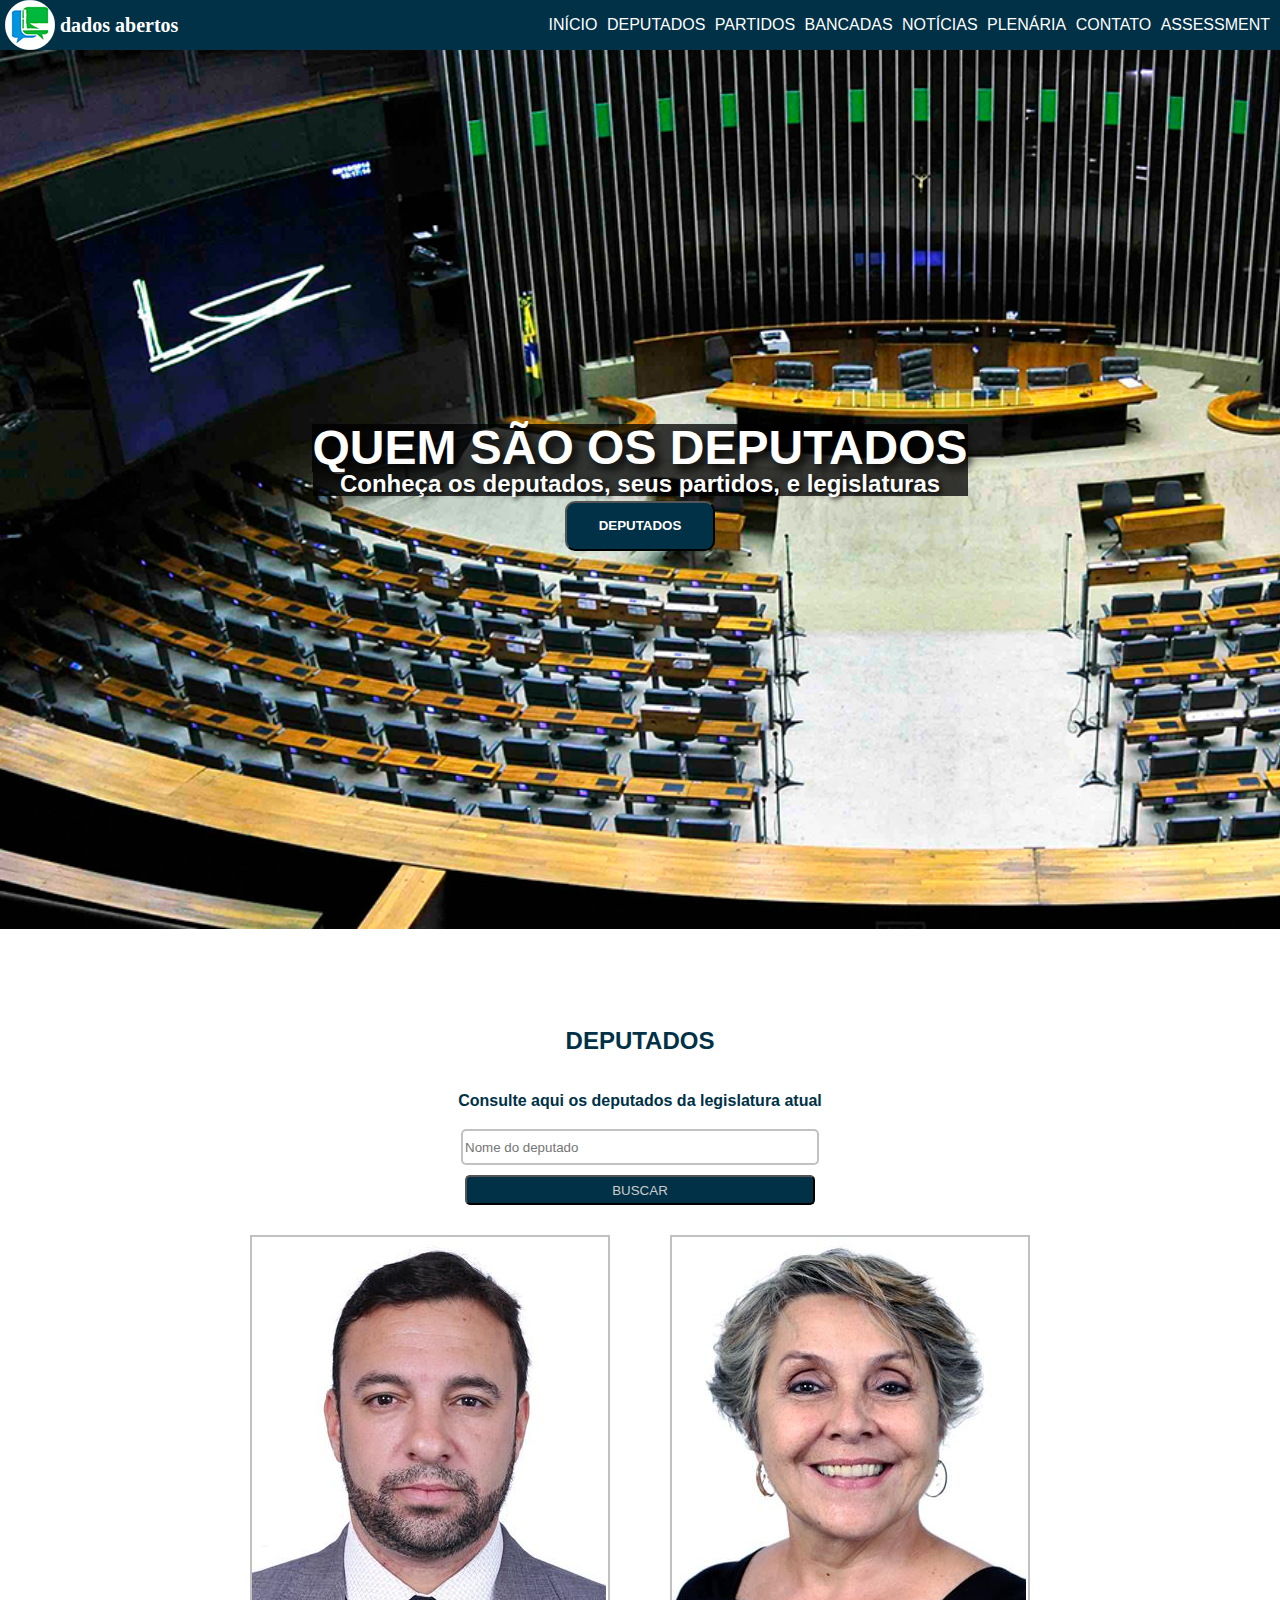
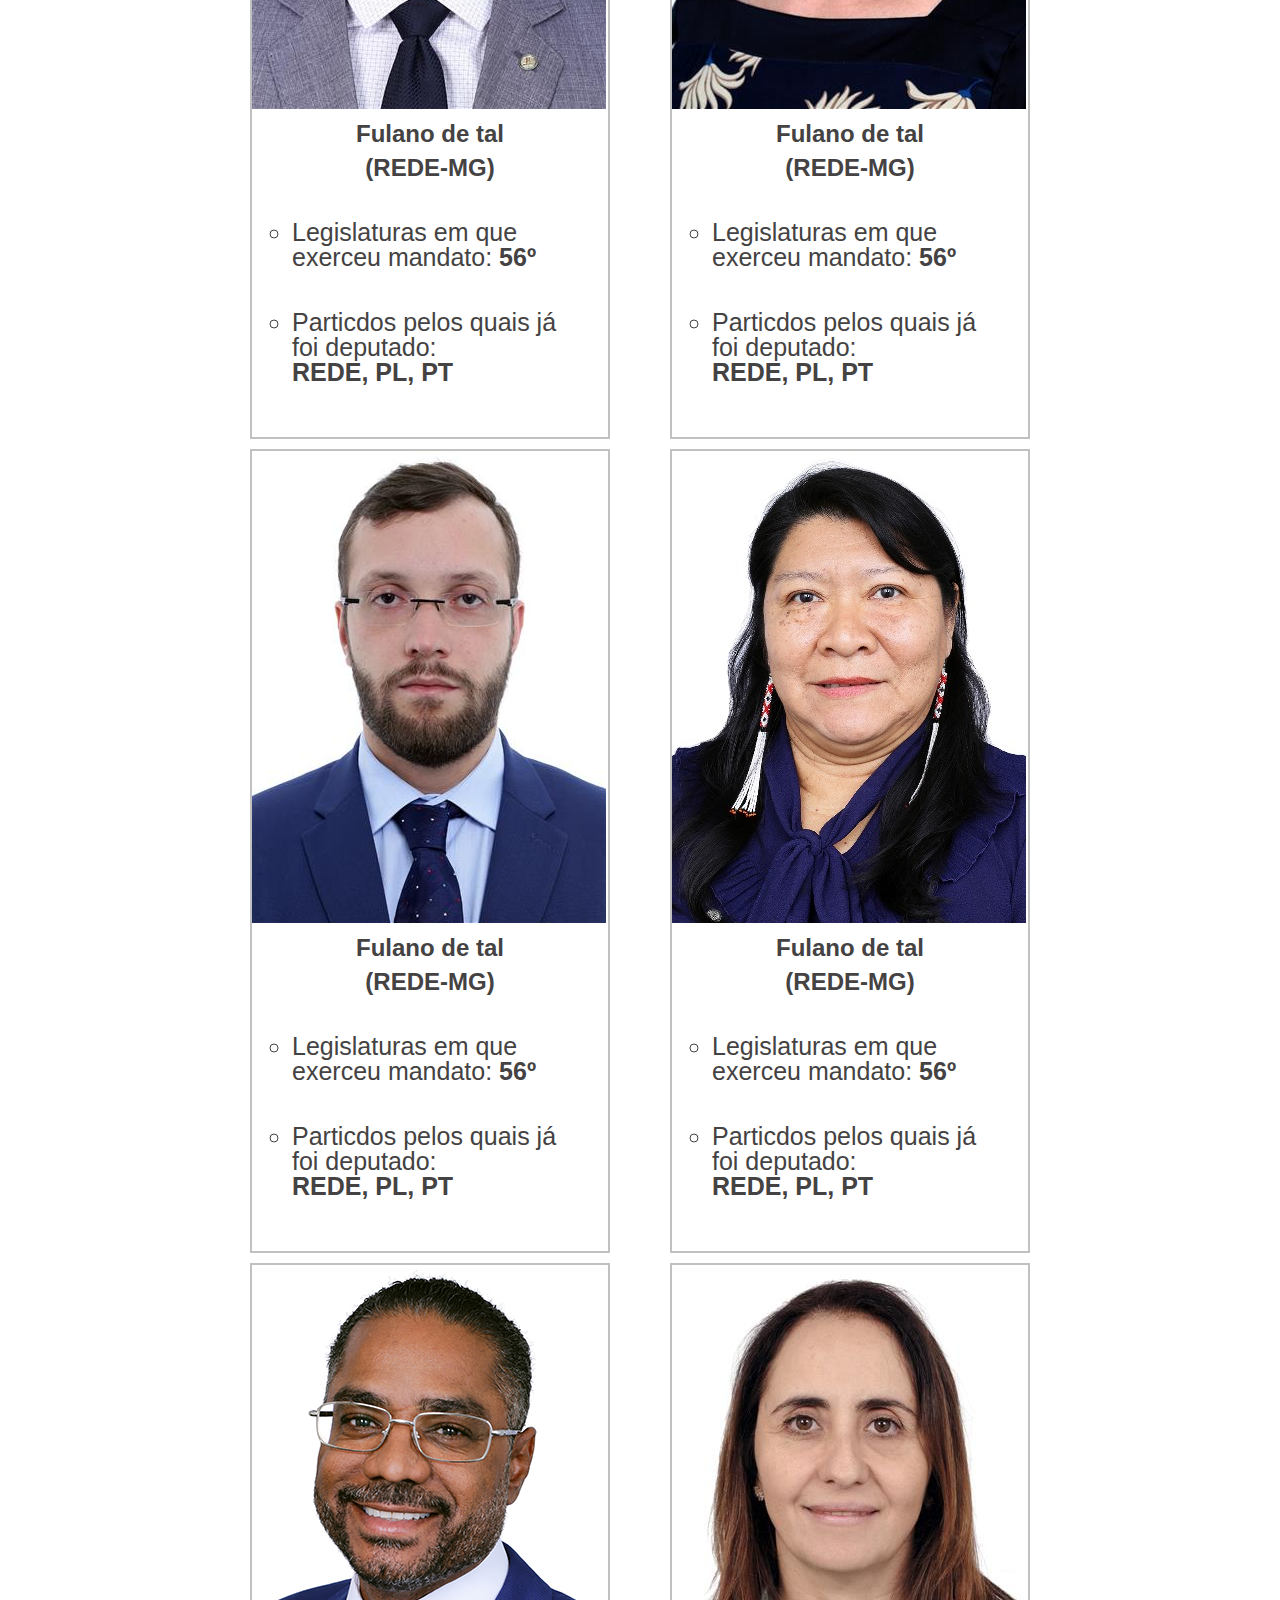
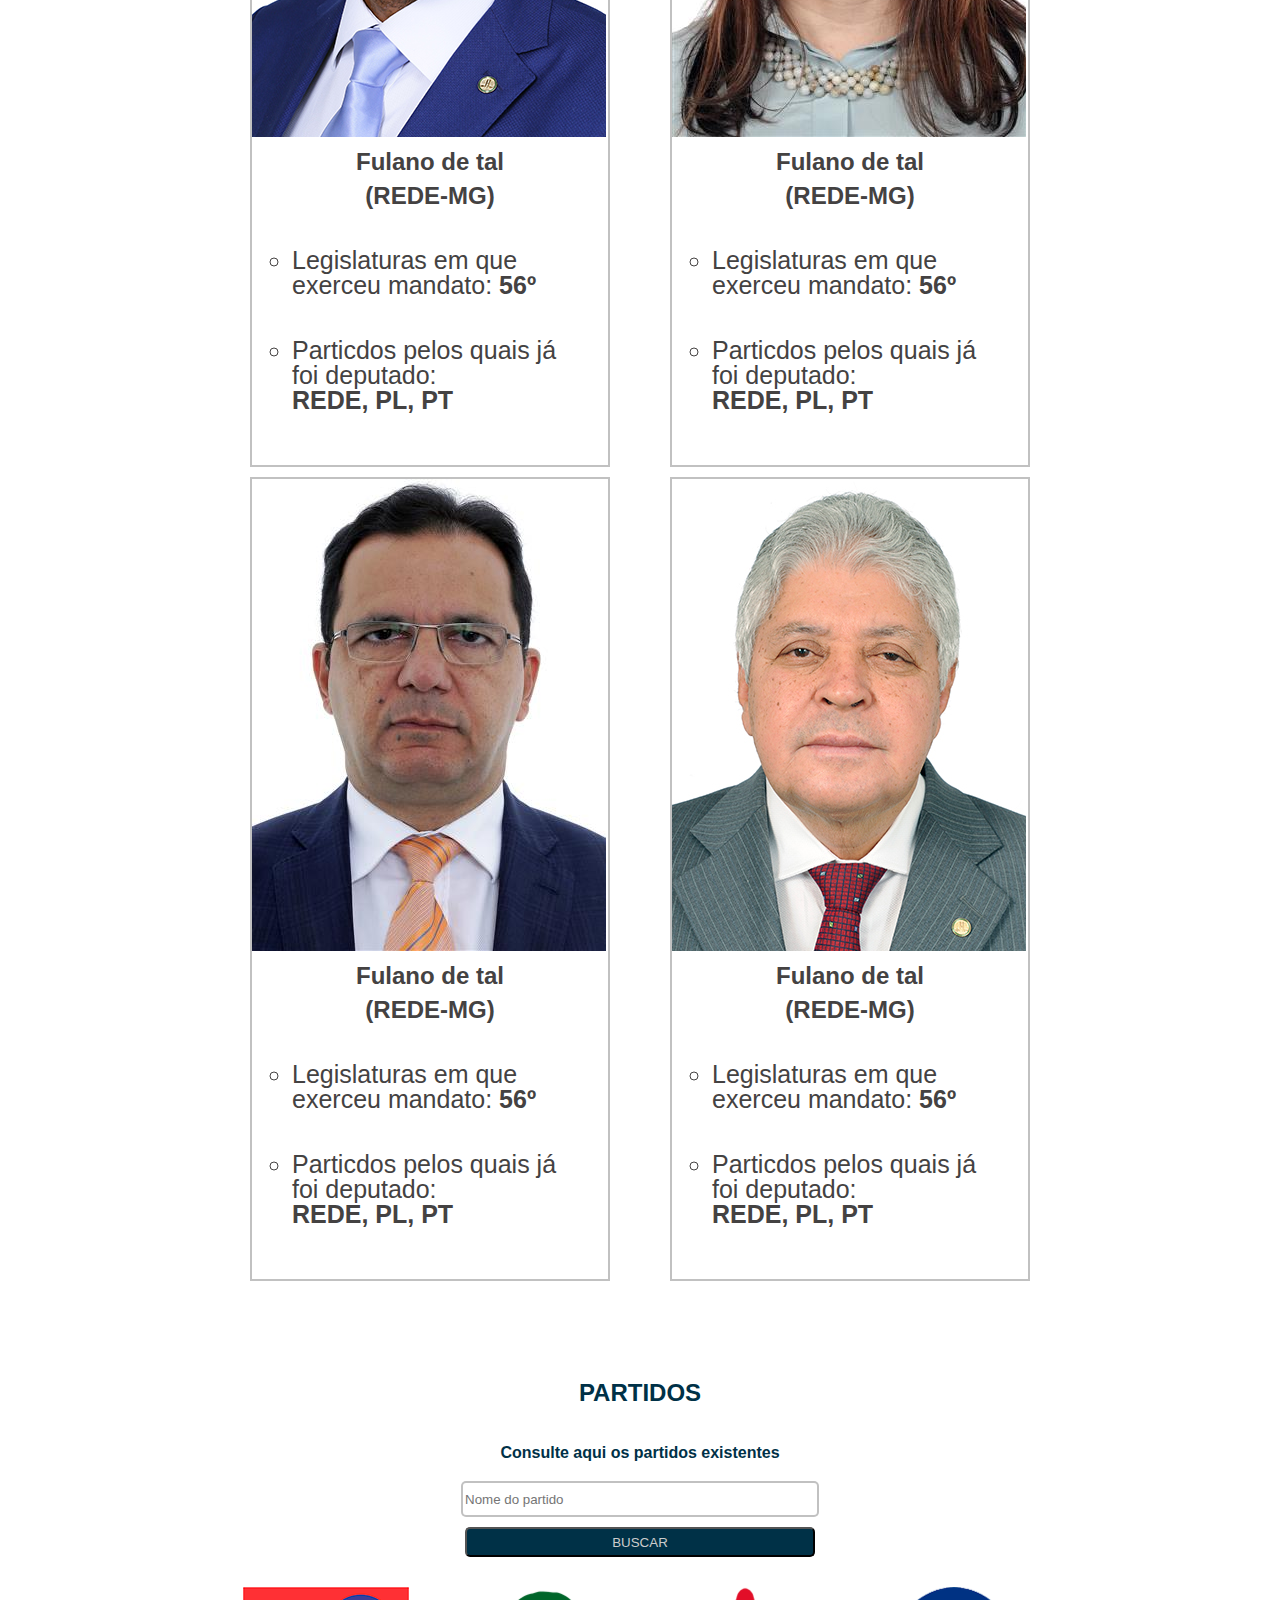
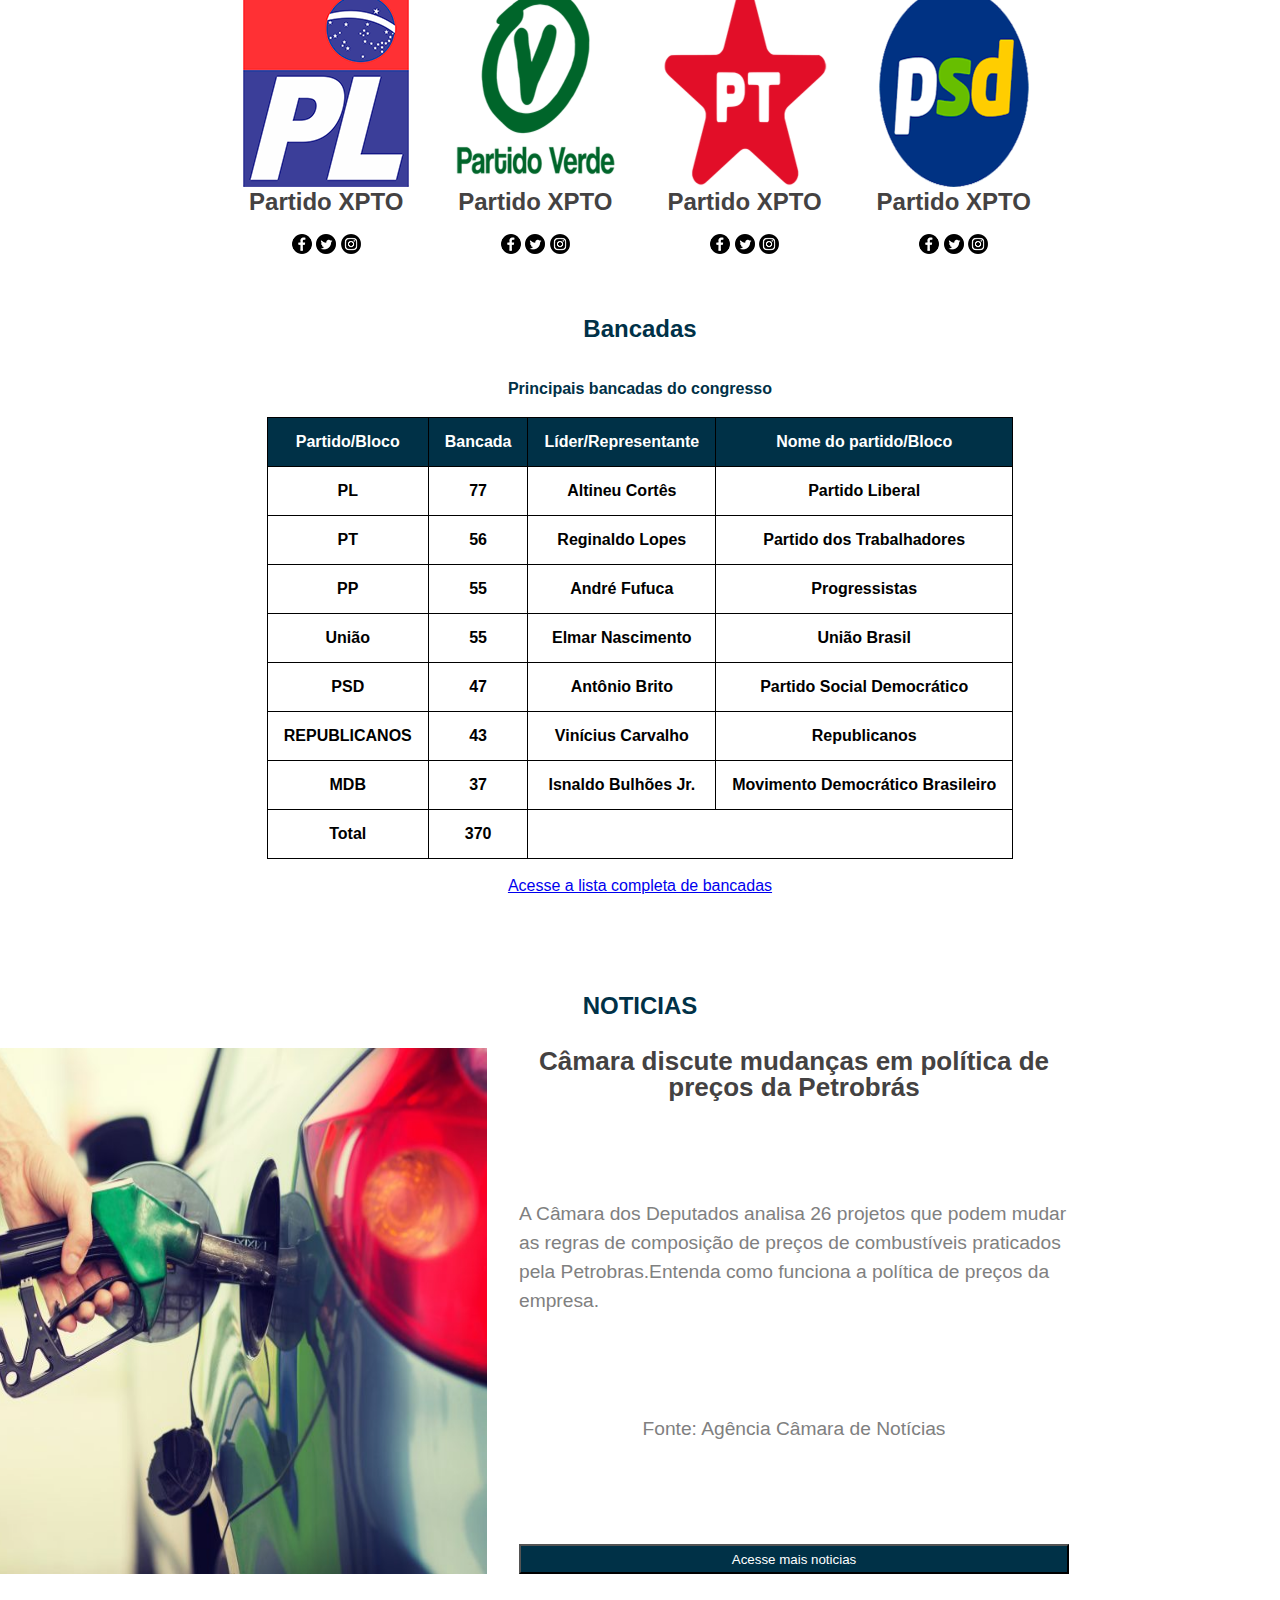
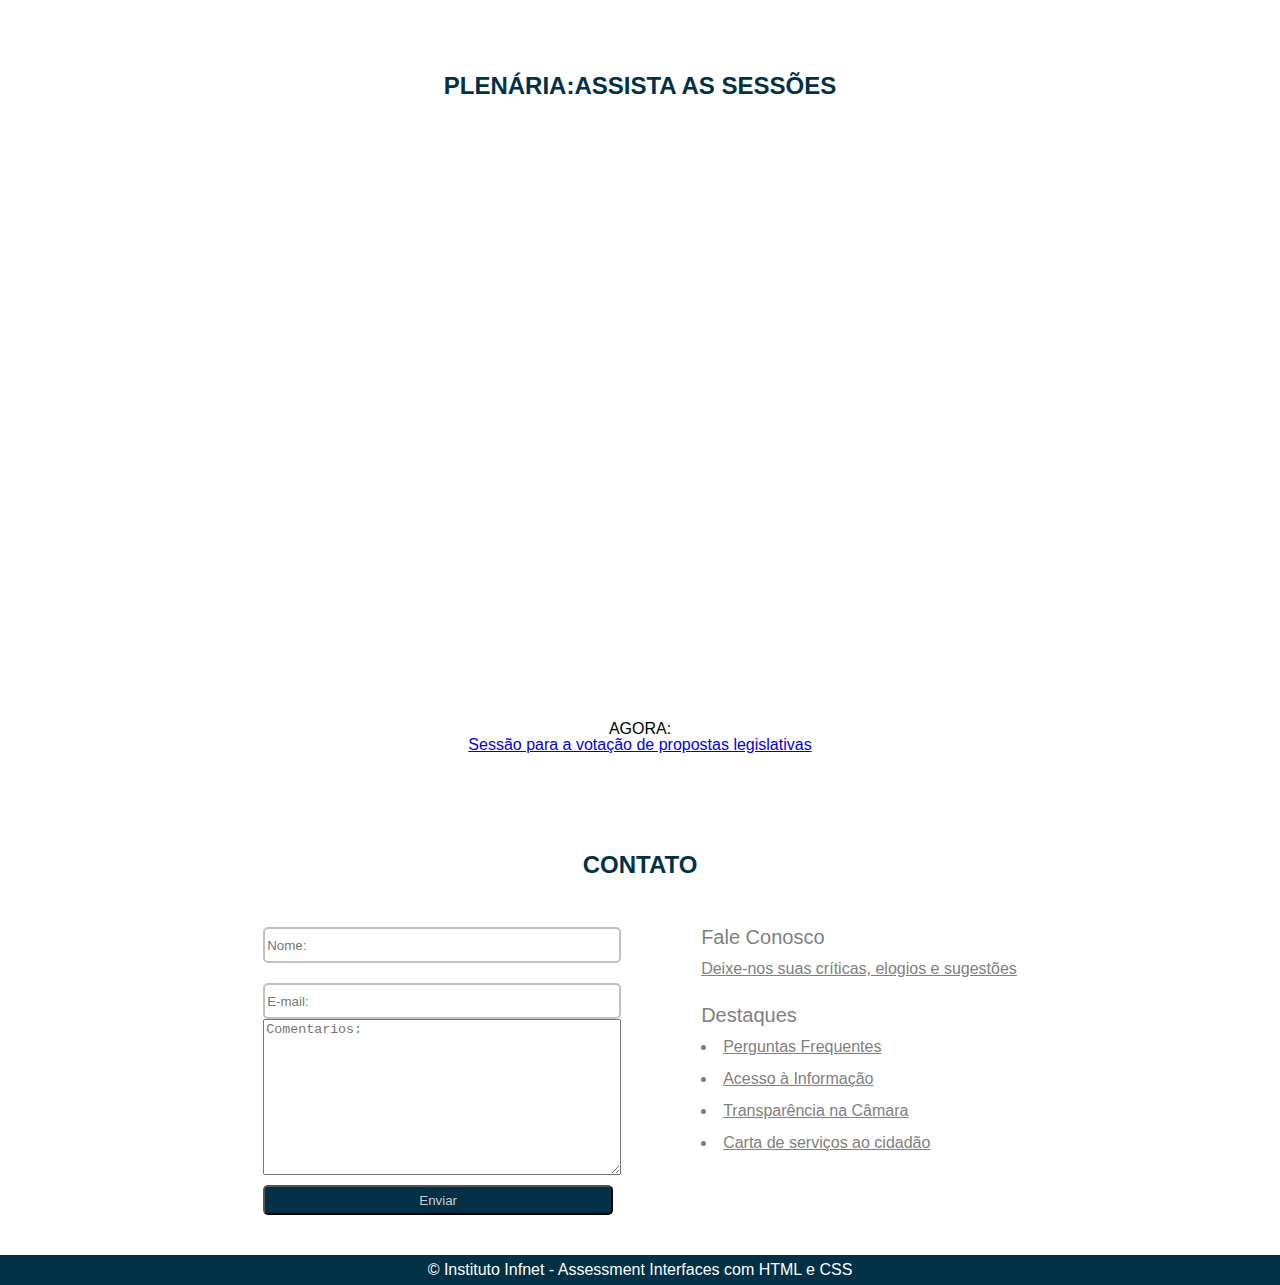
==== index.html @ 7a62c9b3 "Initial commit" ====
<!DOCTYPE html>
<html lang="pt-BR">
<head>
    <link rel="stylesheet" href="reset.css">
    <link rel="stylesheet" href="estilos.css">
    <link rel="stylesheet" href="mediaQuery.css">
    <meta charset="UTF-8">
    <meta name="viewport" content="width=device-width, initial-scale=1.0">
    <meta name="author" content="Lucas Pagliarini">
    <script src="modernizr-custom.js"></script>
    <title>Assessment - Interfaces com HTML e CSS</title>
</head>
<body>
<div id="container">
<header>
    <img class="logo" src="imagens/logo.png" alt=""/>
    <div class="head">dados abertos</div>
    <nav class="menu">
            <ul>
            <li><a title="Inicio" href="#"> Início </a> </li>
            <li><a title="  Ancora-deputados" href="#deputados">Deputados</a></li>
            <li><a title="Ancora-partido" href="#partido">Partidos</a></li>
            <li><a title="Ancora-bancada" href="#bancada">Bancadas</a></li>
            <li><a title="Ancora-noticia" href="#noticia">Notícias</a></li>
            <li><a title="Ancora-plenaria" href="#plenaria">Plenária</a></li>
            <li><a title="Ancora-contato" href="#contato">Contato</a></li>
            <li><a title="Assessment" href="ASSESSMENT.html">Assessment</a></li>
        </ul>
    </nav>
</header>
<main>
    <div class="container1">
        <h1  class="flex-item1">QUEM SÃO OS DEPUTADOS</h1>
        <h2 class="flex-item2">Conheça os deputados, seus partidos, e legislaturas</h2>
        <button class="flex-item3">DEPUTADOS</button>
    </div>
    <div class="titulos">
        <h2 ID="deputados">DEPUTADOS</h2>
        <h3>Consulte aqui os deputados da legislatura atual</h3>
        <label for="nome"></label><input type="text" id="nome" name="nome" placeholder="Nome do deputado">
        <br>
        <button>BUSCAR</button>
    </div>
    <section class="deputados">
        <div class="containerDep">
        <div class="item">
            <img src="imagens/dep1.jpg" alt="foto do deputado">
            <h2>Fulano de tal</h2>
            <h3>(REDE-MG)</h3>
            <ul>
                <li>Legislaturas em que exerceu mandato: <b>56º</b></li>
                <li>Particdos pelos quais já foi deputado:<br> <b>REDE, PL, PT</b></li>
            </ul>
        </div>
        <div class="item">
            <img src="imagens/dep2.jpg" alt="foto do deputado">
            <h2>Fulano de tal</h2>
            <h3>(REDE-MG)</h3>
            <ul>
                <li>Legislaturas em que exerceu mandato: <b>56º</b></li>
                <li>Particdos pelos quais já foi deputado:<br> <b>REDE, PL, PT</b></li>
            </ul>
        </div>
        <div class="item">
            <img src="imagens/dep3.jpg" alt="foto do deputado">
            <h2>Fulano de tal</h2>
            <h3>(REDE-MG)</h3>
            <ul>
                <li>Legislaturas em que exerceu mandato: <b>56º</b></li>
                <li>Particdos pelos quais já foi deputado:<br> <b>REDE, PL, PT</b></li>
            </ul>
        </div>
        <div class="item">
            <img src="imagens/dep4.jpg" alt="foto do deputado">
            <h2>Fulano de tal</h2>
            <h3>(REDE-MG)</h3>
            <ul>
                <li>Legislaturas em que exerceu mandato: <b>56º</b></li>
                <li>Particdos pelos quais já foi deputado:<br> <b>REDE, PL, PT</b></li>
            </ul>
        </div>
        <div class="item">
            <img src="imagens/dep5.jpg" alt="foto do deputado">
            <h2>Fulano de tal</h2>
            <h3>(REDE-MG)</h3>
            <ul>
                <li>Legislaturas em que exerceu mandato: <b>56º</b></li>
                <li>Particdos pelos quais já foi deputado:<br> <b>REDE, PL, PT</b></li>
            </ul>
        </div>
        <div class="item">
            <img src="imagens/dep6.jpg" alt="foto do deputado">
            <h2>Fulano de tal</h2>
            <h3>(REDE-MG)</h3>
            <ul>
                <li>Legislaturas em que exerceu mandato: <b>56º</b></li>
                <li>Particdos pelos quais já foi deputado:<br> <b>REDE, PL, PT</b></li>
            </ul>
        </div>
        <div class="item">
            <img src="imagens/dep7.jpg" alt="foto do deputado">
            <h2>Fulano de tal</h2>
            <h3>(REDE-MG)</h3>
            <ul>
                <li>Legislaturas em que exerceu mandato: <b>56º</b></li>
                <li>Particdos pelos quais já foi deputado:<br> <b>REDE, PL, PT</b></li>
            </ul>
        </div>
        <div class="item">
            <img src="imagens/dep8.jpg" alt="foto do deputado">
            <h2>Fulano de tal</h2>
            <h3>(REDE-MG)</h3>
            <ul>
                <li>Legislaturas em que exerceu mandato: <b>56º</b></li>
                <li>Particdos pelos quais já foi deputado:<br> <b>REDE, PL, PT</b></li>
            </ul>
        </div>
        </div>
    </section>
    <section class="partidos">
        <div class="titulos">
            <h2 id="partido">PARTIDOS</h2>
            <h3>Consulte aqui os partidos existentes</h3>
            <label for="nome"></label><label for="partidos"></label><input type="text" id="partidos" name="nome" placeholder="Nome do partido">
            <br>
            <button>BUSCAR</button>
        </div>
        <div class="logos">
            <div class="individual">
                <img src="imagens/pl.png" alt="simbolo do partido">
                <h3>Partido XPTO</h3>
                <a title="facebook" href="https://www.facebook.com"><img src="imagens/facebook.png" alt=""></a>
                <a title="twitter" href="https://www.twitter.com"> <img src="imagens/twitter.png" alt=""></a>
                <a title="instagram" href="https://www.instagram.com"> <img src="imagens/instagram.png" alt=""></a>
            </div>
            <div class="individual">
                <img src="imagens/verde.png" alt="simbolo do partido">
                <h3>Partido XPTO</h3>
                <a title="facebook" href="https://www.facebook.com"><img src="imagens/facebook.png" alt=""></a>
                <a title="twitter" href="https://www.twitter.com"> <img src="imagens/twitter.png" alt=""></a>
                <a title="instagram" href="https://www.instagram.com"> <img src="imagens/instagram.png" alt=""></a>
            </div>
            <div class="individual">
                <img src="imagens/pt.png" alt="simbolo do partido">
                <h3>Partido XPTO</h3>
                <a title="facebook" href="https://www.facebook.com"><img src="imagens/facebook.png" alt=""></a>
                <a title="twitter" href="https://www.twitter.com"> <img src="imagens/twitter.png" alt=""></a>
                <a title="instagram" href="https://www.instagram.com"> <img src="imagens/instagram.png" alt=""></a>
            </div>
            <div class="individual">
                <img src="imagens/psd.png" alt="simbolo do partido">
                <h3>Partido XPTO</h3>
                <a title="facebook" href="https://www.facebook.com"><img src="imagens/facebook.png" alt=""></a>
                <a title="twitter" href="https://www.twitter.com"> <img src="imagens/twitter.png" alt=""></a>
                <a title="instagram" href="https://www.instagram.com"> <img src="imagens/instagram.png" alt=""></a>
            </div>
        </div>
    </section>
    <section class="bancadas">
        <div>
            <h2 id="bancada">Bancadas</h2>
            <h3>Principais bancadas do congresso</h3>
            <div class="tabelaa">
            <table class="tabela">
                <tr>
                    <th>Partido/Bloco</th>
                    <th>Bancada</th>
                    <th>Líder/Representante</th>
                    <th>Nome do partido/Bloco</th>
                </tr>
                <tr>
                    <th>PL</th>
                    <th>77</th>
                    <th>Altineu Cortês</th>
                    <th>Partido Liberal</th>
                </tr>
                <tr>
                    <th>PT</th>
                    <th>56</th>
                    <th>Reginaldo Lopes</th>
                    <th>Partido dos Trabalhadores</th>
                </tr>
                <tr>
                    <th>PP</th>
                    <th>55</th>
                    <th>André Fufuca</th>
                    <th>Progressistas</th>
                </tr>
                <tr>
                    <th>União</th>
                    <th>55</th>
                    <th>Elmar Nascimento</th>
                    <th>União Brasil</th>
                </tr>
                <tr>
                    <th>PSD</th>
                    <th>47</th>
                    <th>Antônio Brito</th>
                    <th>Partido Social Democrático</th>
                </tr>
                <tr>
                    <th>REPUBLICANOS</th>
                    <th>43</th>
                    <th>Vinícius Carvalho</th>
                    <th>Republicanos</th>
                </tr>
                <tr>
                    <th>MDB</th>
                    <th>37</th>
                    <th>Isnaldo Bulhões Jr.</th>
                    <th>Movimento Democrático Brasileiro</th>
                </tr>
                <tr>
                    <th>Total</th>
                    <th>370</th>
                    <td></td>
                    <td></td>
                </tr>
            </table>
            </div>
            <span><a href="#">Acesse a lista completa de bancadas</a></span>
        </div>
    </section>
    <section class="noticias">
        <h2 id="noticia">NOTICIAS</h2>
        <div class="noticias-1">
            <img src="./imagens/combustivel.jpg" alt="Foto de carro sendo abastecido">
            <article class="noticia-demo">
                <h3>Câmara discute mudanças em política de preços da Petrobrás</h3>
                <p>A Câmara dos Deputados analisa 26 projetos que podem mudar as regras de composição de preços de combustíveis praticados pela Petrobras.Entenda como funciona a política de preços da empresa.
                </p>
                <p id="fonte">Fonte: Agência Câmara de Notícias</p>
                <button>Acesse mais noticias</button>
            </article>
        </div>
    </section>
    <section class="plenaria">
        <div class="titulos">
        <h2 id="plenaria">PLENÁRIA:ASSISTA AS SESSÕES</h2>
        <div>
            <iframe id="video"
                    src="https://www.youtube.com/embed/dHnzc9LfSps" title="YouTube video player"
                    allow="accelerometer; autoplay; clipboard-write; encrypted-media; gyroscope;
                picture-in-picture" allowfullscreen></iframe>
            <p>AGORA:</p>
            <a title="votaçao" href="#">Sessão para a votação de propostas legislativas</a>
        </div>
        </div>
    </section>
    <section class="contato">
        <div class="titulos">
            <h2 id="contato">CONTATO</h2>
            <div class="container2">
                <form class="formulario">
                    <input type="text" name="name" placeholder="Nome:" required >
                    <input type="email" name="email" placeholder="E-mail:" required>
                    <textarea name="comment" cols="30" rows="10" wrap="hard" placeholder="Comentarios:" required></textarea>
                    <button>Enviar</button>
                </form>
                <div class="info">
                    <div class="fale-conosco">
                        <p>Fale Conosco</p>
                        <a title="criticas" href="#">Deixe-nos suas críticas, elogios e sugestões</a>
                    </div>
                    <div class="destaques">
                        <p>Destaques</p>
                        <ul>
                            <li><a title="perguntas" href="#">Perguntas Frequentes</a></li>
                            <li><a title="info" href="#">Acesso à Informação</a></li>
                            <li><a title="transparencia" href="#">Transparência na Câmara</a></li>
                            <li><a title="carta" href="#">Carta de serviços ao cidadão</a></li>
                        </ul>
                </div>
            </div>
        </div>
        </div>
    </section>
</main>
<footer>
    <p>© Instituto Infnet - Assessment Interfaces com HTML e CSS</p>
</footer>
</div>
</body>
</html>
---- estilos.css ----
main{
    max-width: 1920px;
}
form{
    border-radius: 10px;
}
body {
    background-color: white;
    font-family: Roboto, sans-serif;
}
header{
    display: flex;
    background: #003147;
    width: 100%;
}
.head{
    color: white;
    font-family: Constantia, serif;
    font-size: 20px;
    font-weight: bolder;
    align-self: center;
    margin-left: 5px;

}
.logo{
    margin-left: 5px;
}
.menu{
    text-transform: uppercase;
    display: inline;
    color : white;
    margin-left: auto;
    align-self: center;
    margin-right: 10px;
}
.menu ul li{
    display: inline;
    margin-left: 5px;
}
.menu ul li a{
    color:white;
    text-decoration: none;
}
.menu ul li a:hover{
    background-color:darkcyan;
}
.container1 {
    font-family: sans-serif;
    flex-grow: 1;
    flex-direction: column;
    display: flex;
    background-image: url("imagens/plenario-camara.png");
    height: 879px;
    background-size: cover;
    align-items: center;
    justify-content: center;
}
.flex-item1{
    text-shadow: 0.1em 0.1em 0.2em black;
    color: white;
    align-self: center;
    font-size: xxx-large;
    background-color: rgba(0, 0, 0, 0.76);
}
.flex-item2{
    text-shadow: 0.1em 0.1em 0.2em black;
    width: 655px;
    color: white;
    align-self: center;
    font-size: x-large;
    background-color: rgba(0, 0, 0, 0.76);
    text-align: center;
}
.flex-item3{
    background: #003147;
    color: white;
    height: 50px;
    width: 150px;
    border-radius: 10px;
    margin: 5px;
    font-weight: 800;
}
.flex-item3 a{
    color:white;
    text-decoration: none;
}
.titulos{
    font-family: sans-serif;
    margin-top: 100px;
    text-align: center;
}
.titulos h2{
    color: #003147;
    font-size: x-large;
}
.titulos h3{
    color: #003147;
    margin-top: 40px;
}
.titulos input{
    margin-top: 20px;
    width: 350px;
    height: 30px;
    border-radius: 5px;
    border: 2px solid rgba(128, 128, 128, 0.49);
}
.titulos button{
    margin-top: 10px;
    background-color: #003147;
    color: #cccccc;
    height: 30px;
    width: 350px;
    border-radius: 5px;
}
.containerDep{
    display: flex;
    flex-direction: row;
    margin-top: 30px;
    margin-left: 200px;
    margin-right: 200px;
    gap: 10px;
    flex-wrap: wrap;
    justify-content: space-evenly;
}
.item{
    color: #444242;
    background: white;
    height: 800px;
    width: 356px;
    border: 2px solid rgba(128, 128, 128, 0.49);
}
.item ul{
    list-style-position: outside;
    list-style-type: circle;
}
.item h2{
    text-align: center;
    font-size: x-large;
    margin: 10px;
}
.item h3{
    text-align: center;
    font-size: x-large;
    margin-bottom: 20px;
}
.item li{
    align-self: center;
    margin: 40px;
    font-size: 25px;
}
.partidos{
    margin-top: 100px;
}
.logos{
    display: flex;
    flex-wrap: wrap;
    justify-content: space-evenly;
    margin-left: 200px;
    margin-right: 200px;
    margin-top: 30px;
}
.individual{
    text-align: center;
    color: #444242;
    width: 166px;
    height: 300px;
}
.individual h3{
    text-align: center;
    font-size: x-large;
    margin-bottom: 20px;
}
.bancadas {
    margin-top: 30px;
    display: flex;
    justify-content: center;
    align-items: center;
    text-align: center;
}
.bancadas h2{
    color: #003147;
    font-size: x-large;
}
.bancadas h3{
    color: #003147;
    margin-top: 40px;
}
.tabela,th,tr {
    border: 1px solid black;
    border-collapse: collapse;
    padding: 1em;
}
.tabela tr:first-child {
    background-color: #003147;
    color: #fff;
}
.tabela tr th:nth-last-child(1) {
    border-right: none;
}

.tabela {
    margin-top: 20px;
    margin-bottom: 1.2em;
}
.noticias{
    width: 100%;
    max-width: 1260px;
    margin: auto;
}
.noticias h2{
    margin-top: 100px;
    color: #003147;
    font-size: x-large;
    text-align: center;
    margin-bottom: 30px;
}
.noticias h3{
    color: #444242;
    text-align: center;
    margin-bottom: 30px;
    font-size: 26px;
}
.noticias img{
    width: 50vw;
}
.noticias-1{
    width: 70vw;
    display: flex;
    justify-content: center;
    gap: 2em;
    align-items: stretch;
    align-content: center;
}
.noticias-1 p{
    align-items: center;
    justify-content: space-between;
    margin-top: 100px;
    font-size: 1.2em;
    line-height: 1.5em;
    color: rgb(128, 128, 128);
}
.noticias-1 button{
    height: 30px;
    width: 550px;
    margin-top: 100px;
    background-color: #003147;
    color: white;
}
#fonte{
    text-align: center;
    margin-top: 100px;
}
#video{
    margin-top: 30px;
    margin-bottom: 30px;
}
.container2{
    display: flex;
    flex-direction: row;
    justify-content: center;
    margin-top: 30px;
}
.formulario{
    display: flex;
    flex-direction: column;
}
.info{
    color: rgb(128, 128, 128);
    display: flex;
    justify-content: left;
    flex-direction: column;
    margin-left: 5em;
    text-align: left;
    line-height: 2em;
    list-style-position: inside;
}
.info p{
    font-size: 20px;
    margin-top: 14px;
}
.info a{
    color: rgb(128, 128, 128);
}
footer{
    display: flex;
    color: white;
    margin-top: 40px;
    background-color: #003147;
    height: 30px;
    justify-content: center;
}
footer p{
    align-self: center;
}
.Experiencia h1{
    margin-top: 10px;
    margin-bottom: 30px;
    font-size: 32px;
}
.Experiencia p{
    font-size: 22px;
}
.questoes h1{
    margin-top: 10px;
    margin-bottom: 30px;
    font-size: 32px;
}
.questoes p{
    font-size: 22px;
}
.questoes h2{
    margin-top: 10px;
    margin-bottom: 30px;
    font-size: 22px;
}
img{
    transition: transform .2s;
}

img:hover {
    transform: scale(1.2);
}
#video{
    width:900px;
    height:560px;
}
---- mediaQuery.css ----
@media screen and (max-width: 480px){
    main{
        max-width: 480px;
    }
    .container1{
        background-image: url("imagens/plenario-camara.png");
        background-position: center center;
        background-attachment: fixed;
        background-repeat: no-repeat; background-size: cover;
    }
    .flex-item1{
        text-align: center;
    }
    .flex-item2{
        text-align: center;
        max-width: 480px;
    }
    .noticias-1{
        width: 480px;
        display: flex;
        flex-direction: column;
        align-items: center;
    }
    .noticia-demo h3{
        font-size: 100%;
        margin-left: auto;
    }
    .noticia-demo p{
        text-align: center;
        align-self: center;
        width: fit-content;
    }
    .noticias button{
        width: 50%;
        text-align: center;
        margin-left: 130px;
    }
    #video{
        width: 470px;
        height: 300px;
    }
    .container2{
        text-align: center;
        justify-content: center;
        align-self: center;
        flex-direction: column;
    }
    .container2 input{
        text-align: center;
        justify-content: center;
        align-self: center;
    }
    .container2 textarea{
        width: 450px;
        text-align: center;
        justify-content: center;
        align-self: center;
    }
    .container2 button{
        text-align: center;
        justify-content: center;
        align-self: center;
    }
    .tabelaa{
        width: 480px;
        overflow-x: auto;
    }
}
@media screen and (min-width: 480px) and (max-width: 1025px){
    .container1{
        background-image: url("imagens/plenario-camara.png");
        background-position: center center;
        background-attachment: fixed;
        background-repeat: no-repeat; background-size: cover;
    }
    .containerDep{
        justify-content: center;
        align-self: center;
        max-width: 900px;
        margin: auto;
    }
}
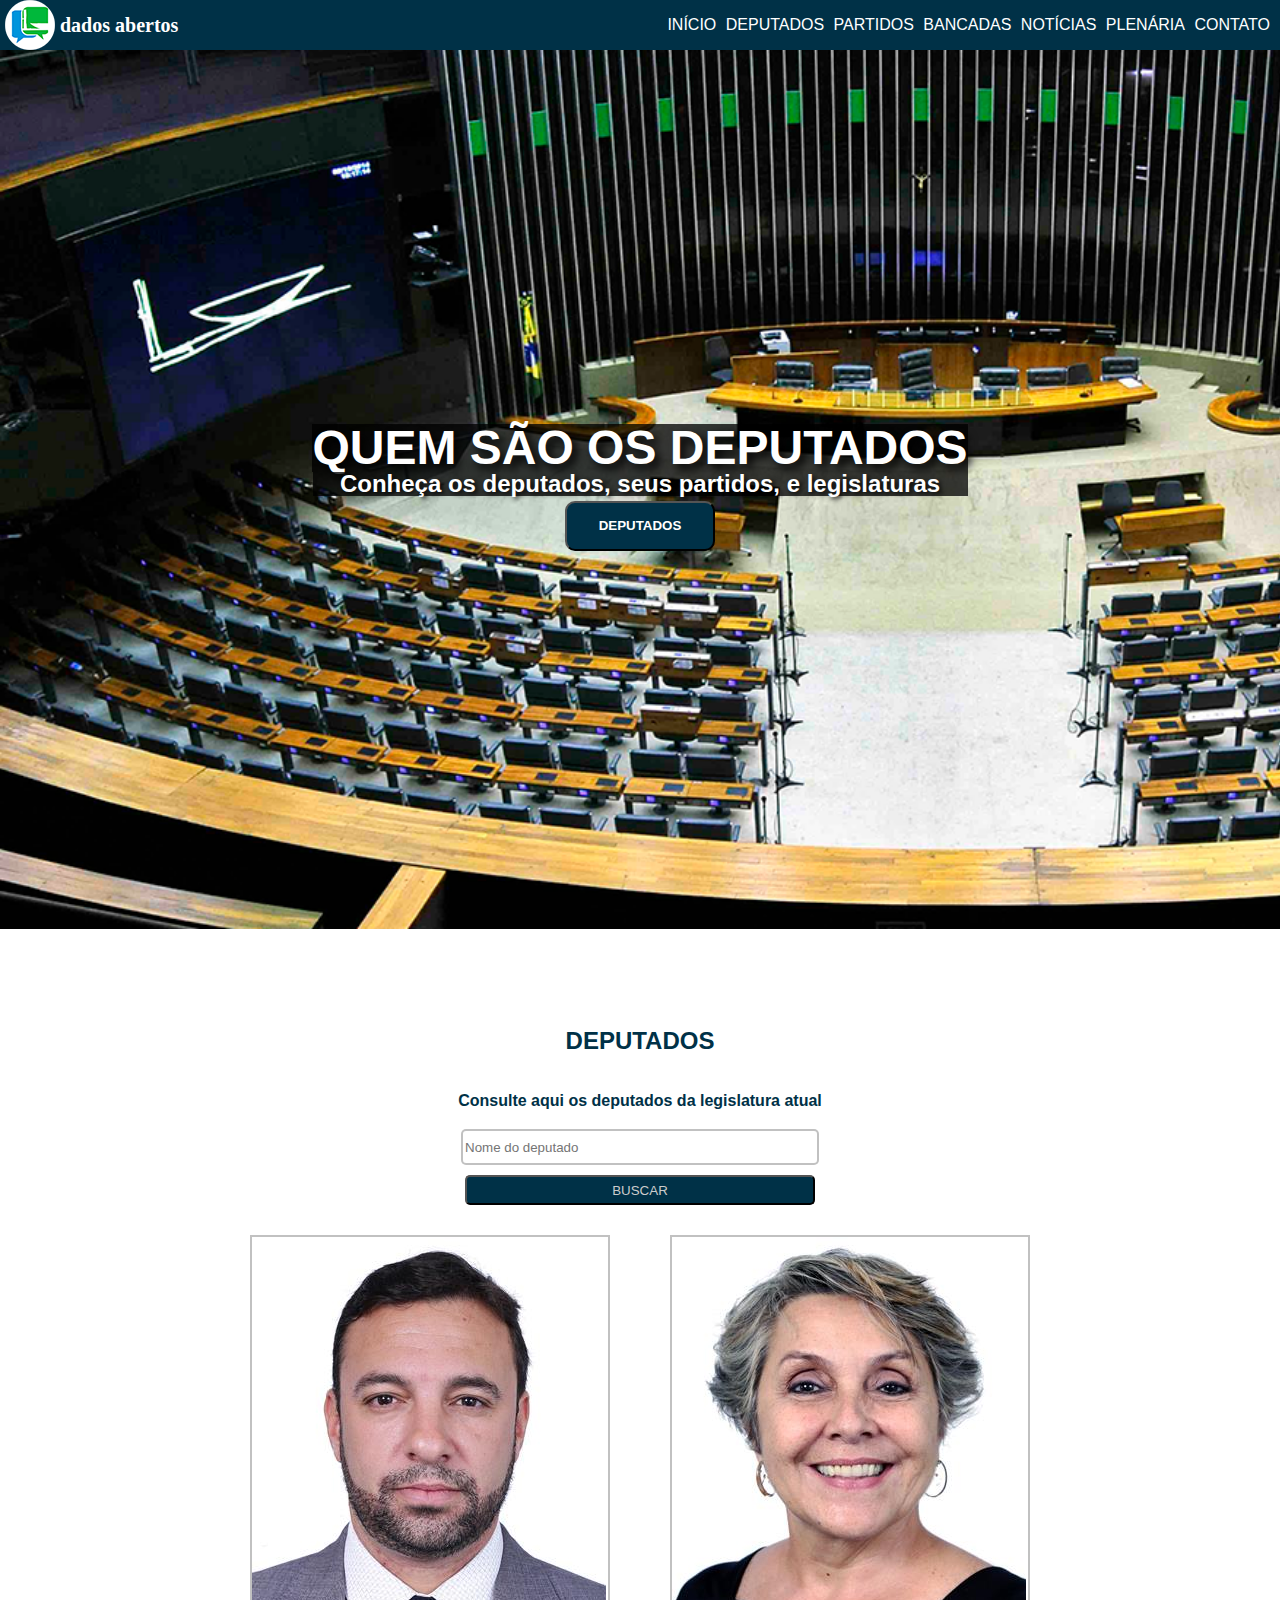
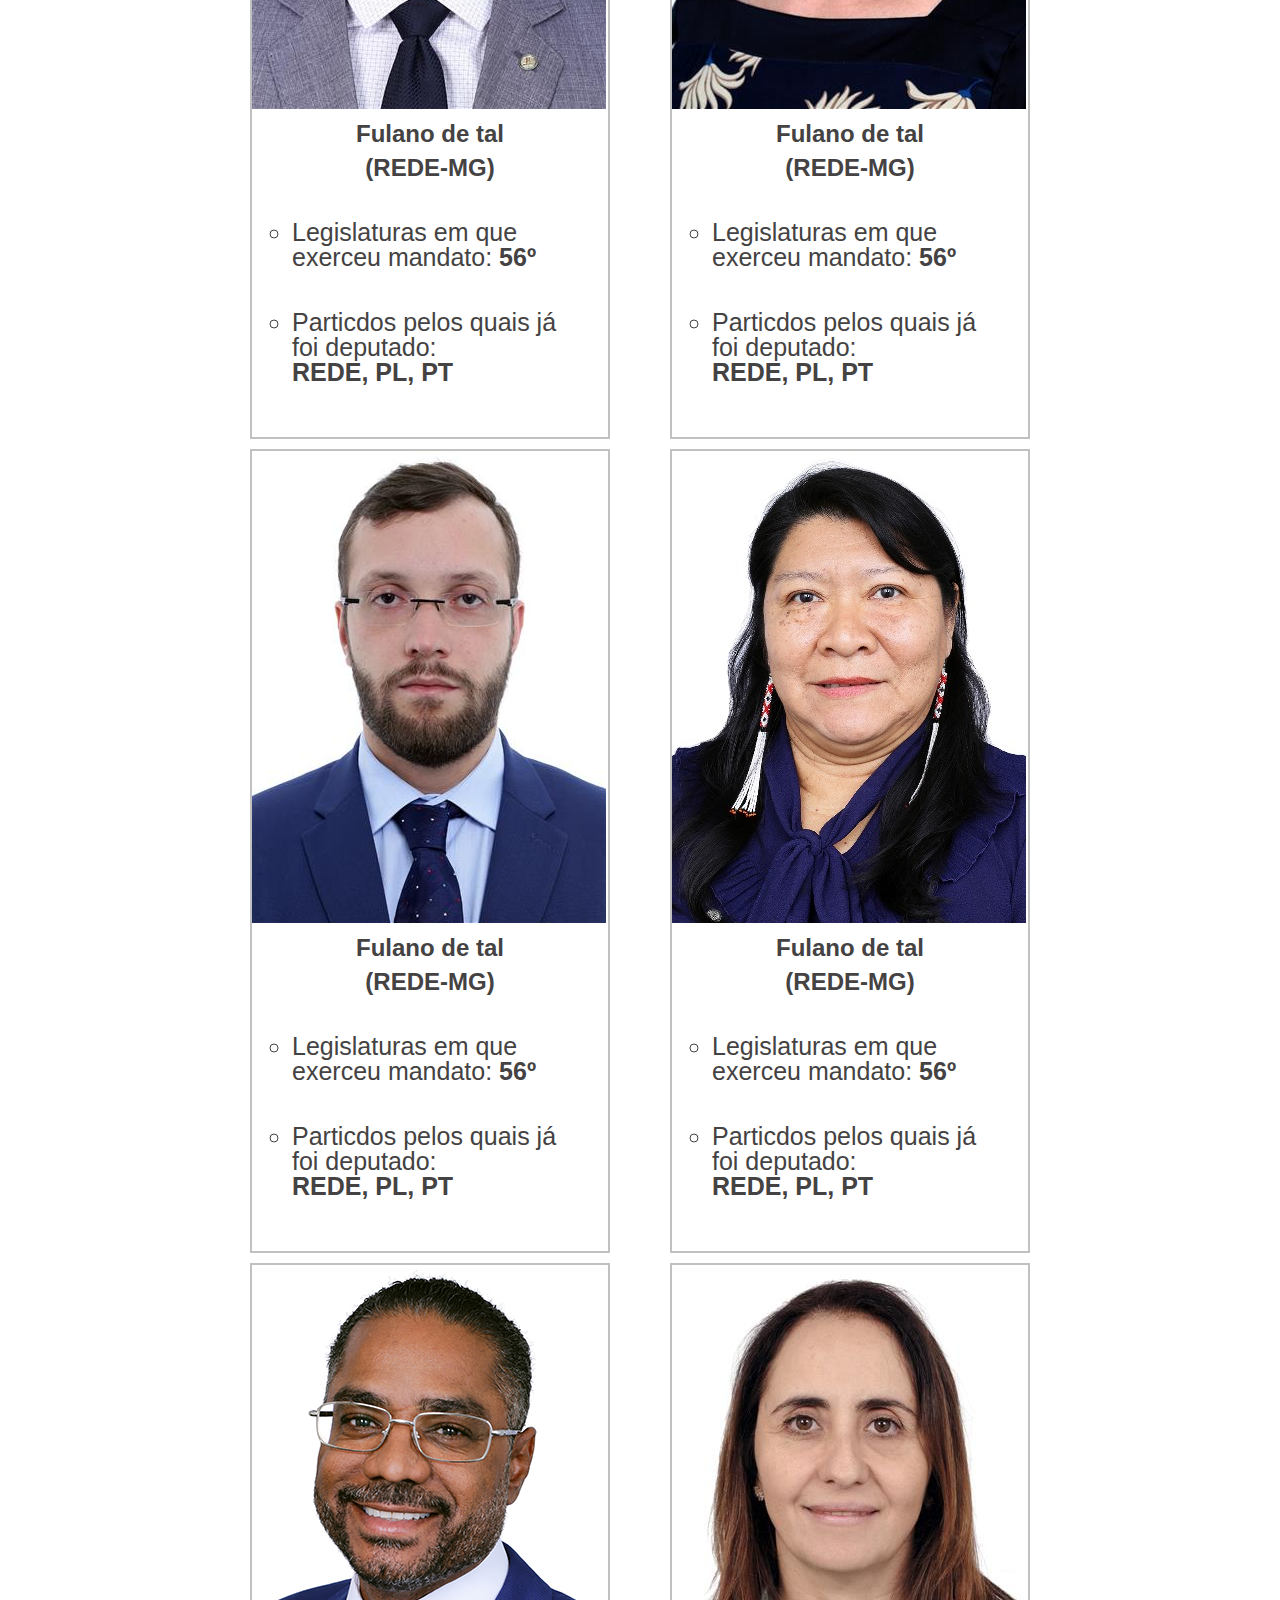
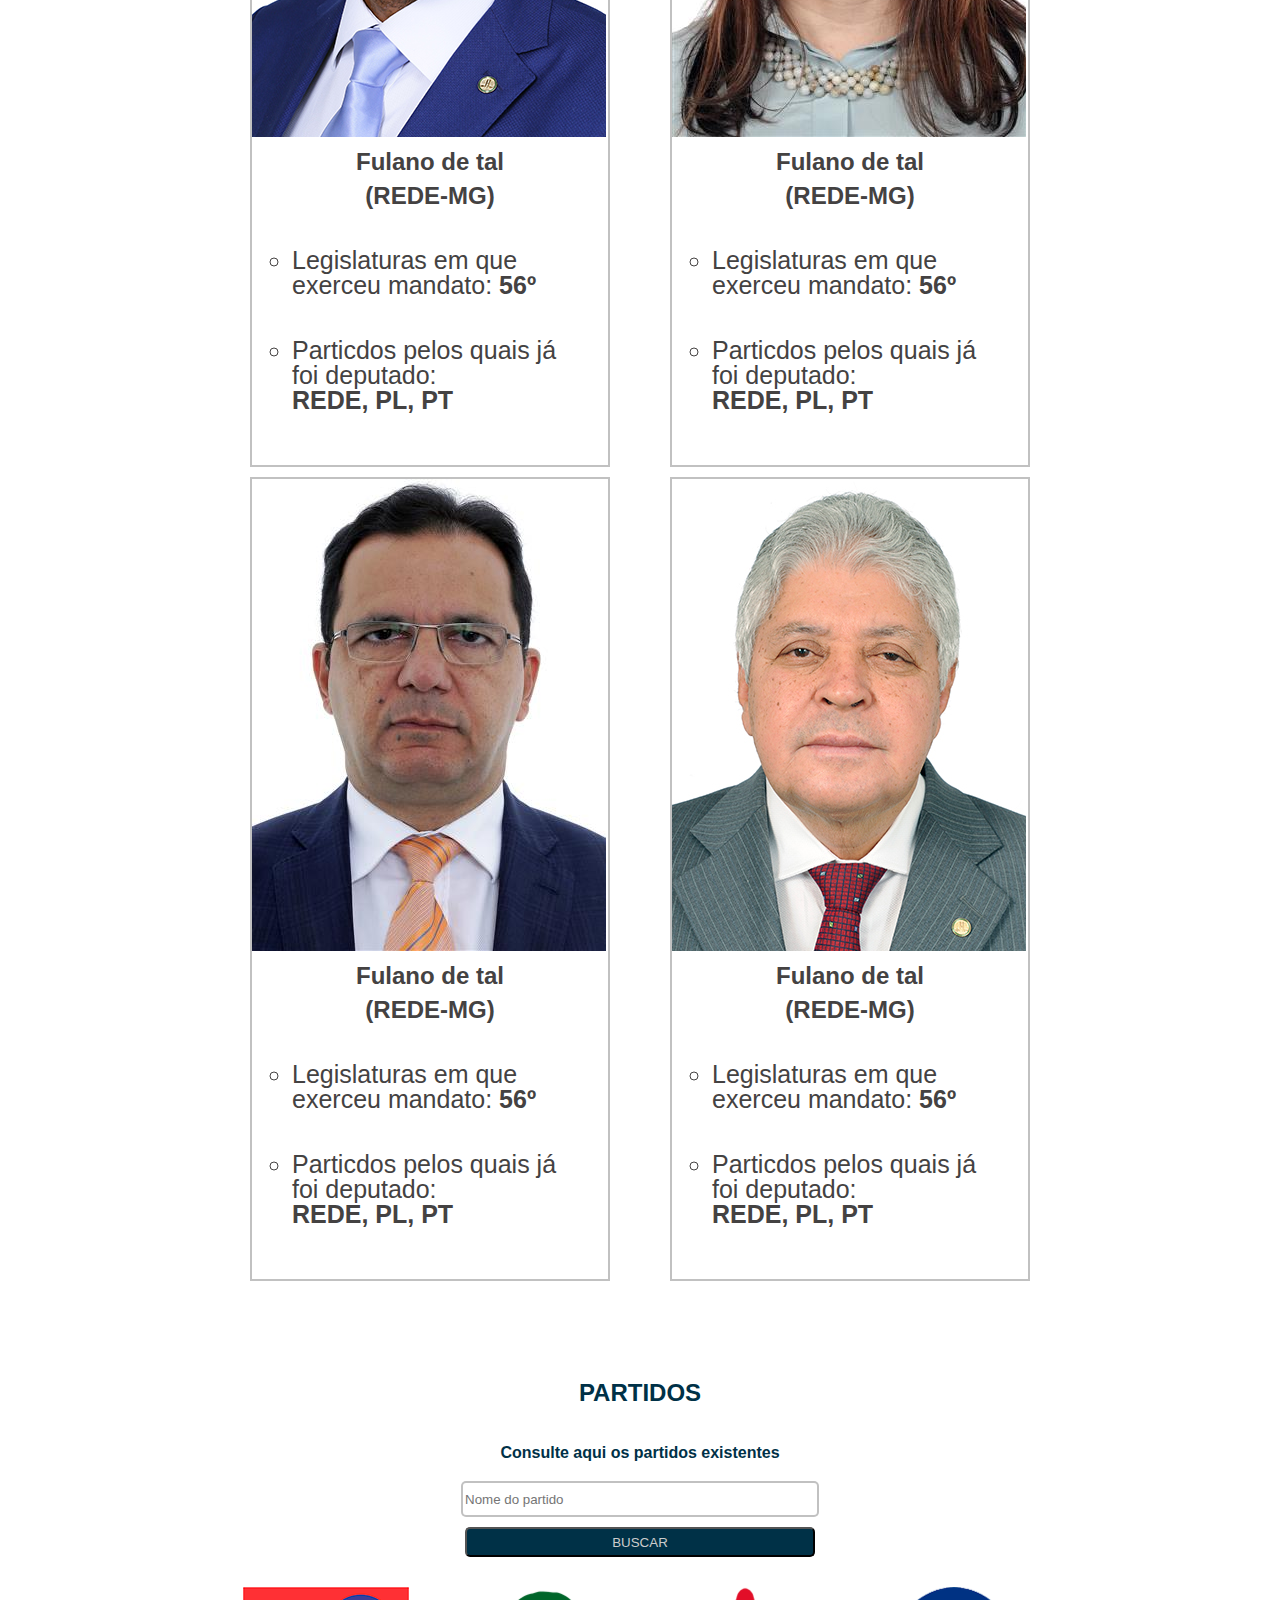
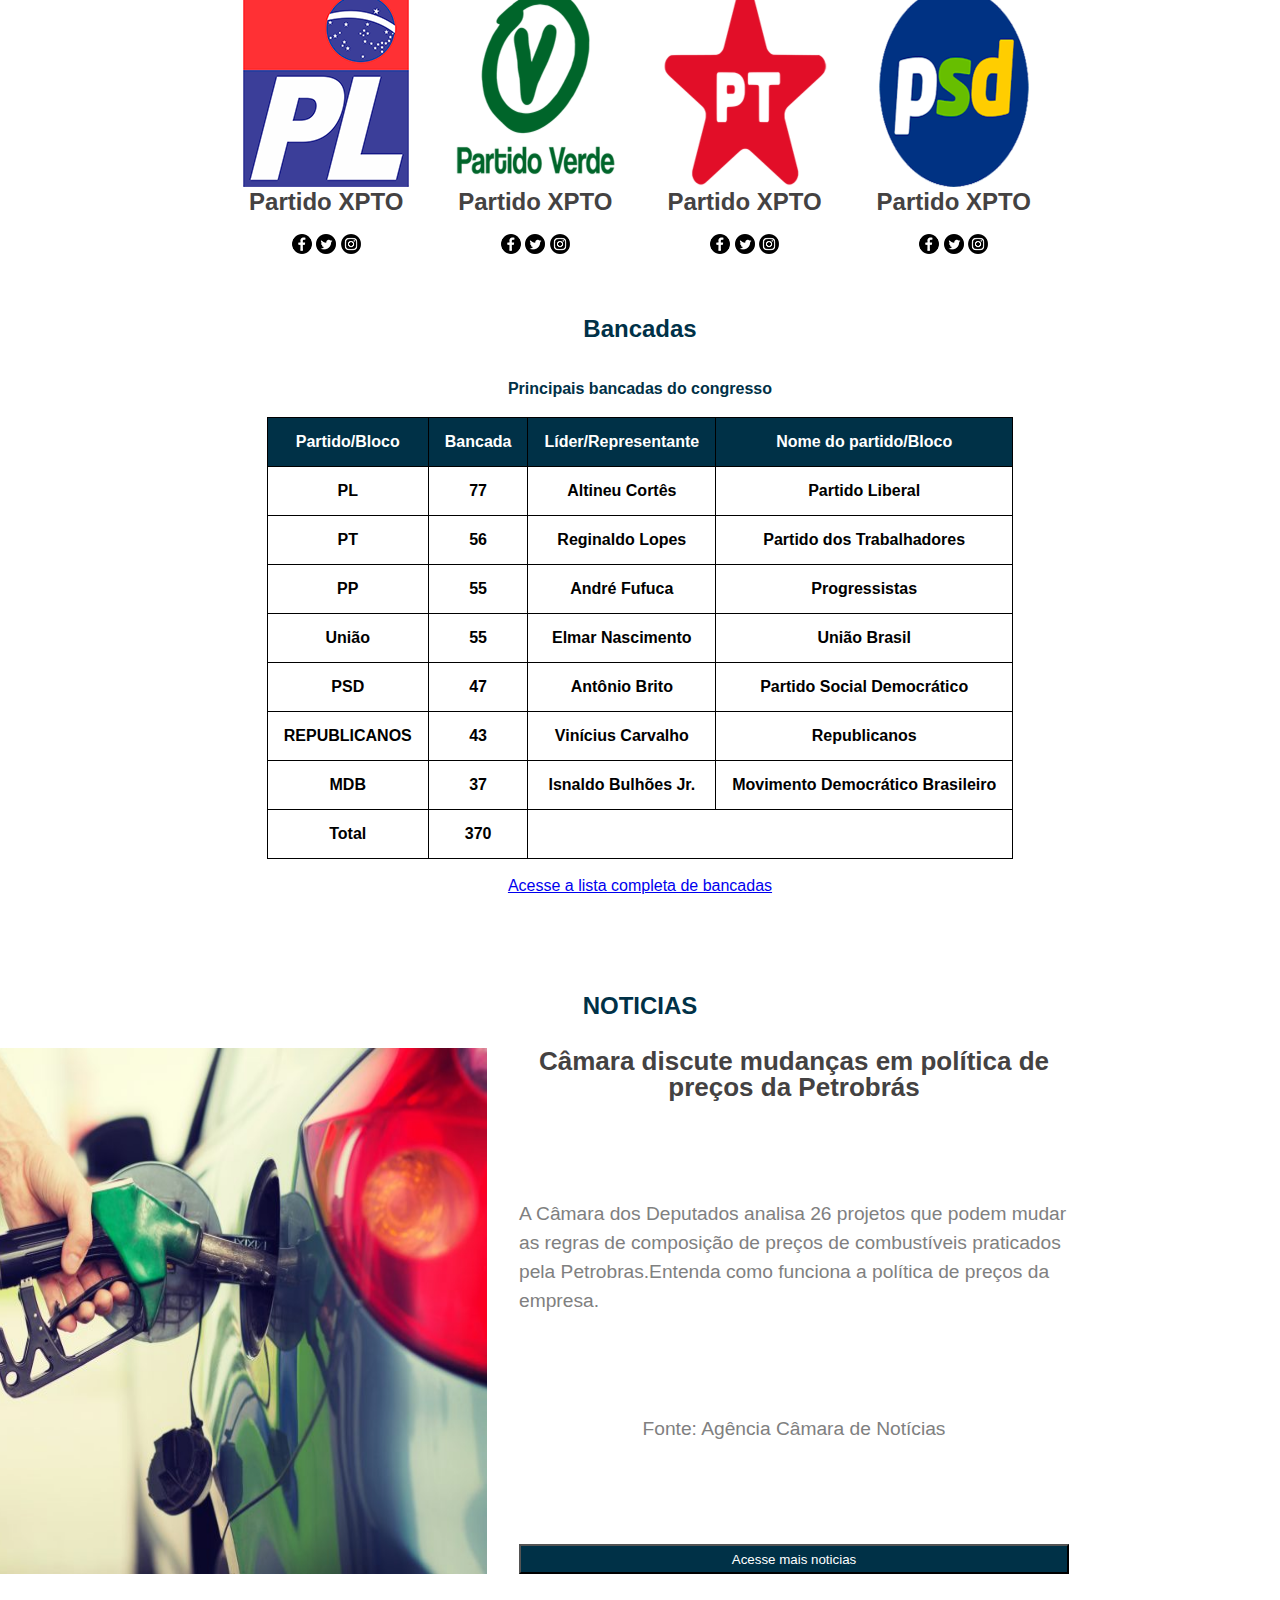
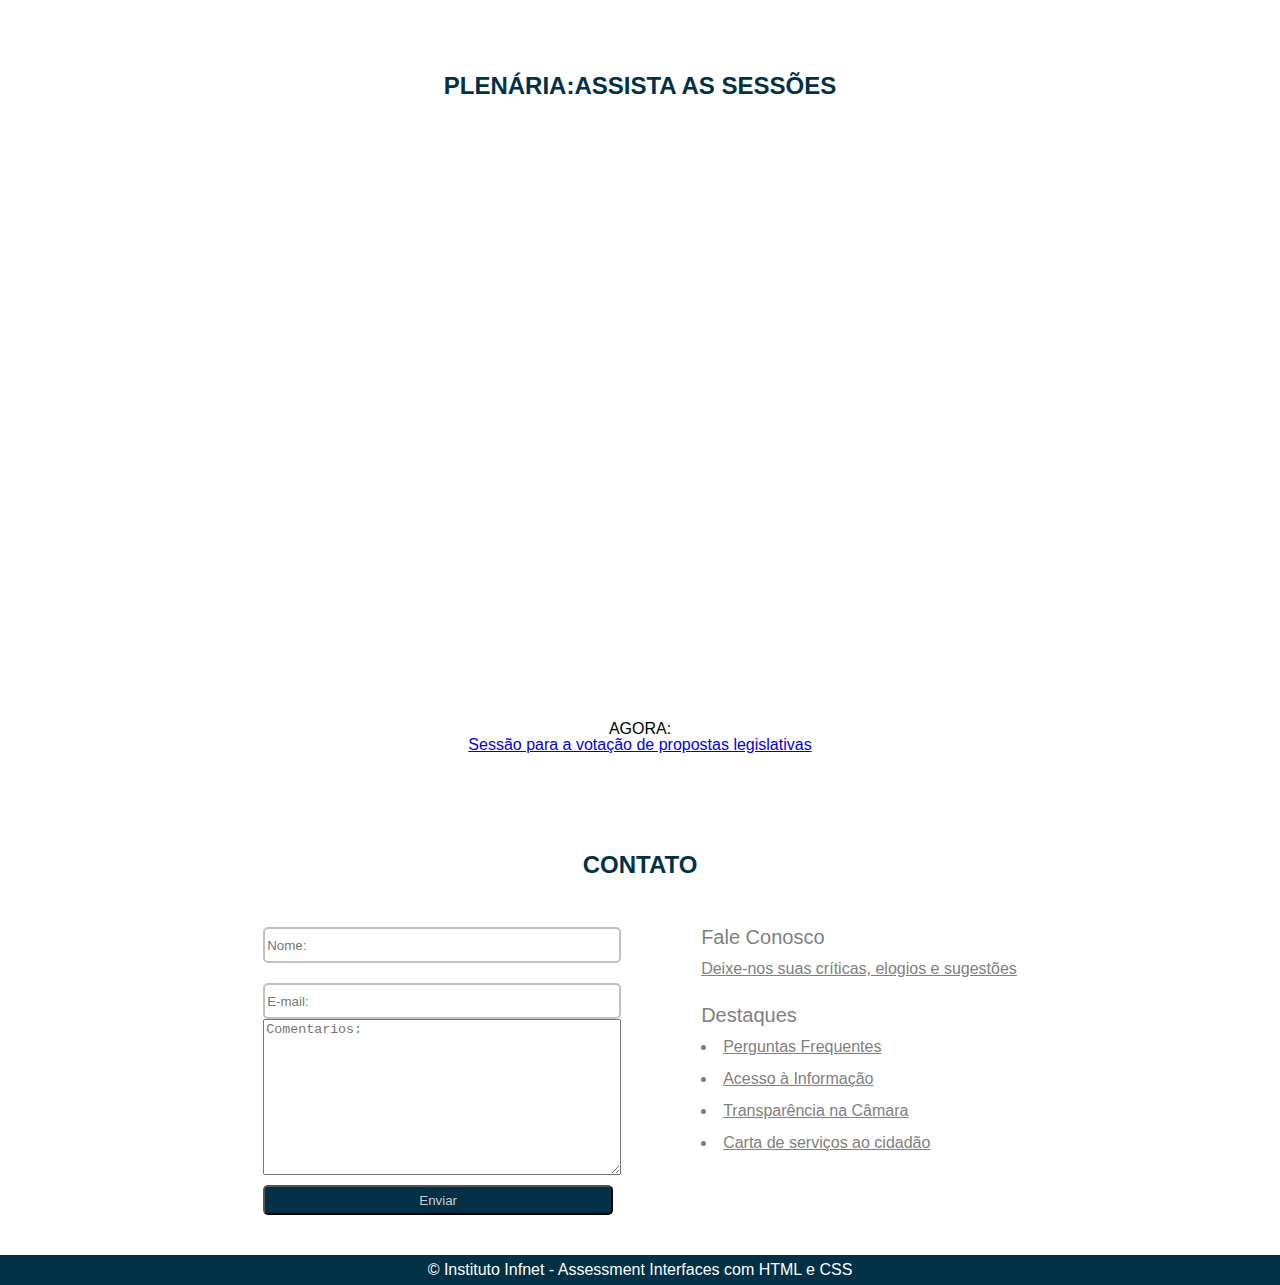
==== commit 9ae015fb: "Fix 1" ====
--- a/index.html
+++ b/index.html
@@ -24,7 +24,6 @@
             <li><a title="Ancora-noticia" href="#noticia">Notícias</a></li>
             <li><a title="Ancora-plenaria" href="#plenaria">Plenária</a></li>
             <li><a title="Ancora-contato" href="#contato">Contato</a></li>
-            <li><a title="Assessment" href="ASSESSMENT.html">Assessment</a></li>
         </ul>
     </nav>
 </header>
